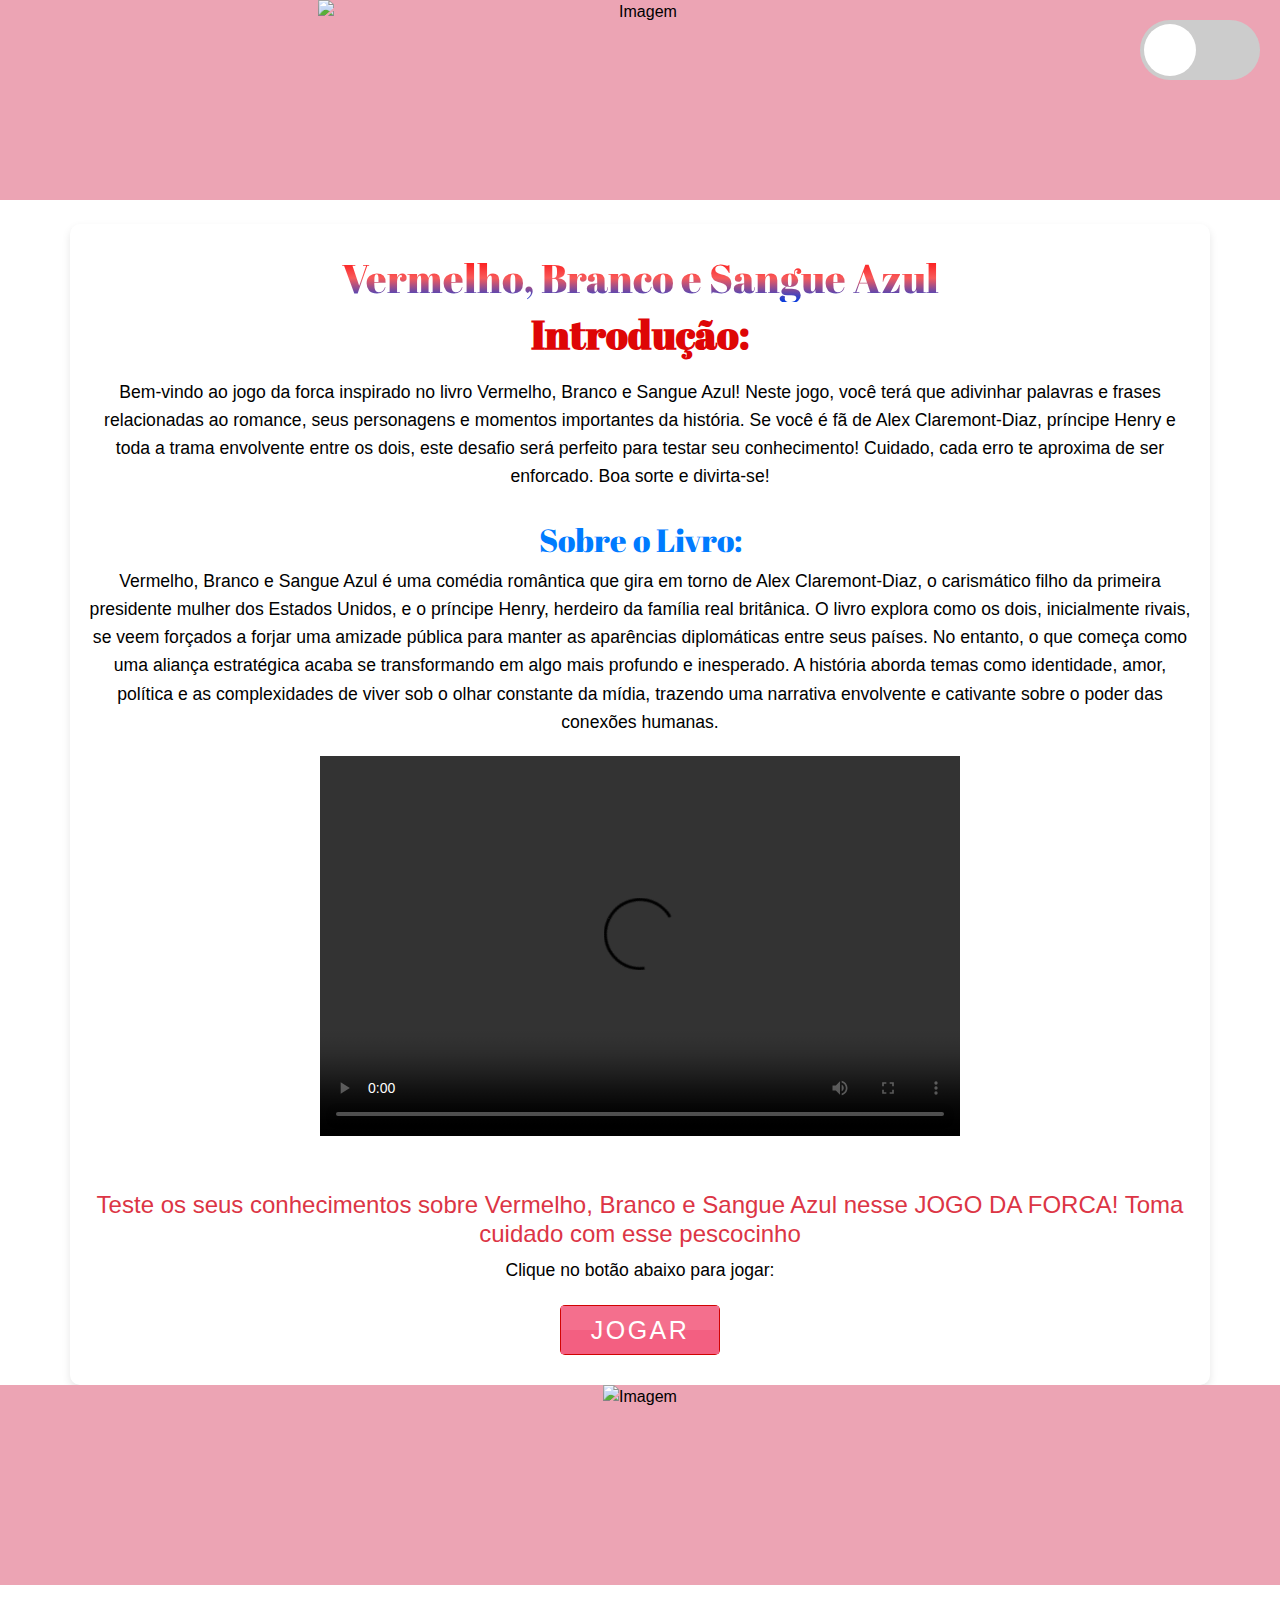
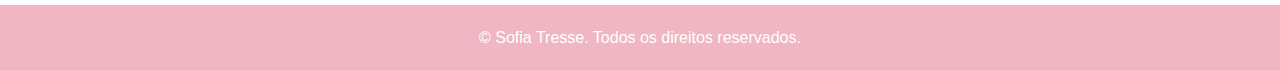
==== index.html @ 7de2cdf7 "Add files via upload" ====
<!DOCTYPE html>
<html lang="pt-br">
<head>
    <meta charset="UTF-8">
    <meta name="viewport" content="width=device-width, initial-scale=1.0">
    <title>Vermelho, Branco e Sangue Azul!</title>
    <meta http-equiv="X-UA-Compatible" content="IE=edge">
    <link rel="stylesheet" href="https://stackpath.bootstrapcdn.com/bootstrap/4.5.2/css/bootstrap.min.css">
    <link rel="stylesheet" href="./static/css/index.css">
    <link rel="stylesheet" href="https://fonts.googleapis.com/css?family=Abril+Fatface|Poppins">
    <link href="https://fonts.googleapis.com/css2?family=Montserrat:wght@400;700&display=swap" rel="stylesheet">
  
</head>
<body>

    <header>
        <div class="container">
            <img src="./static/images/capa1.jpeg" alt="Imagem" class="img-fluid livro-logo1">
        </div>
        <label class="switch">
            <input type="checkbox" id="darkModeToggle">
            <span class="slider round"></span>
        </label>

    </header>

    <main class="container mt-4">
        <section>
            <h1>Vermelho, Branco e Sangue Azul</h1>
            <h2>Introdução:</h2>
            <p>Bem-vindo ao jogo da forca inspirado no livro Vermelho, Branco e Sangue Azul! Neste jogo, você terá que adivinhar palavras e frases relacionadas ao romance, seus personagens e momentos importantes da história. Se você é fã de Alex Claremont-Diaz, príncipe Henry e toda a trama envolvente entre os dois, este desafio será perfeito para testar seu conhecimento! Cuidado, cada erro te aproxima de ser enforcado. Boa sorte e divirta-se!</p>

            <h3>Sobre o Livro:</h3>
            <p>Vermelho, Branco e Sangue Azul é uma comédia romântica que gira em torno de Alex Claremont-Diaz, o carismático filho da primeira presidente mulher dos Estados Unidos, e o príncipe Henry, herdeiro da família real britânica. O livro explora como os dois, inicialmente rivais, se veem forçados a forjar uma amizade pública para manter as aparências diplomáticas entre seus países. No entanto, o que começa como uma aliança estratégica acaba se transformando em algo mais profundo e inesperado. A história aborda temas como identidade, amor, política e as complexidades de viver sob o olhar constante da mídia, trazendo uma narrativa envolvente e cativante sobre o poder das conexões humanas.</p>
        </section>


        
          


        <video width="640" height="380" controls>
            <source src="./static/images/lv_0_20240930151808.mp4" type="video/mp4">

        </video>

        <h4 class="mt-5">Teste os seus conhecimentos sobre Vermelho, Branco e Sangue Azul nesse JOGO DA FORCA! Toma cuidado com esse pescocinho</h4>
        <p>Clique no botão abaixo para jogar:</p>

        <div class="botaogay">
        <a href="./pages/forca.html"><span>Jogar</span></a>
    </div>
    </main>

        <div class="faixa">
            <img src="./static/images/capa2.jpeg" alt="Imagem" class="img-fluid livro-logo2">
        </div> <!-- Faixa rosa com a imagem sobreposta -->

    <footer>
        <div class="container">
            <p class="rights">&copy; Sofia Tresse. Todos os direitos reservados.</p>
        </div>
    </footer>

    <script src="https://code.jquery.com/jquery-3.5.1.slim.min.js"></script>
    <script src="https://cdn.jsdelivr.net/npm/@popperjs/core@1.16.1/dist/umd/popper.min.js"></script>
    <script src="https://stackpath.bootstrapcdn.com/bootstrap/4.5.2/js/bootstrap.min.js"></script>
    <script src="./static/js/modoescuro.js"></script>
    
</body>
</html>
---- static/css/index.css ----
/* Estilos gerais */
body {
  font-family: "Arial", sans-serif;
  background-image: url(../images/Eua.png);
  margin: 0;
  padding: 0;
  color: #000000;
}

/* Estilos para o cabeçalho */
header {
  background-color: #eca4b4;
  padding: 0;
  text-align: center;
  position: relative;
  height: 200px;
}

header img {
  width: 58%; /* Largura padrão da imagem */
  height: auto; /* Mantém a proporção */
  max-width: 100%; /* Garante que a imagem não exceda o tamanho do container */
  display: block;
  margin: 0 auto; /* Centraliza horizontalmente */
}

/* Ajustes para dispositivos móveis */
@media (max-width: 768px) {
  header {
    height: 150px; /* Reduz a altura do cabeçalho em telas menores */
  }

  header img {
    width: 80%; /* Aumenta a largura da imagem em dispositivos menores */
  }

  main {
    padding: 20px;
    margin-top: 10px;
  }

  h1 {
    font-size: 1.8em; /* Reduz o tamanho da fonte do título em telas pequenas */
  }

  h2 {
    font-size: 2em; /* Ajusta o tamanho dos subtítulos */
  }

  h3 {
    font-size: 1.5em;
  }

  h4 {
    font-size: 1.2em;
  }

  p {
    font-size: 1em;
  }

  .rosa-faixa {
    height: 150px;
  }

  img.livro-logo2 {
    width: 70%; /* Ajusta o tamanho da imagem na faixa rosa */
    height: 150px; /* Mantém a altura proporcional */
  }
}

/* Ajustes para telas muito pequenas (smartphones pequenos) */
@media (max-width: 480px) {
  header {
    height: 120px; /* Reduz mais a altura em telas muito pequenas */
  }

  header img {
    width: 90%; /* Quase toda a largura do container em smartphones */
  }

  main {
    padding: 15px;
    margin-top: 10px;
  }

  h1 {
    font-size: 1.5em;
  }

  h2 {
    font-size: 1.8em;
  }

  h3 {
    font-size: 1.3em;
  }

  h4 {
    font-size: 1.1em;
  }

  p {
    font-size: 0.9em;
  }

  img.livro-logo2 {
    width: 90%;
    height: 120px;
  }
}

/* Estilos para o conteúdo principal */
main {
  background-color: #fff;
  padding: 30px;
  margin-top: 20px;
  box-shadow: 0 4px 8px rgba(0, 0, 0, 0.1);
  border-radius: 10px;
  text-align: center;
}

section h1,
h2,
h3,
h4 {
  text-align: center;
}

h1 {
  font-family: "Abril Fatface", serif;
  background-image: linear-gradient(
    to bottom,
    rgb(255, 0, 0),
    rgb(248, 90, 90),
    rgb(4, 59, 223)
  );
  background-clip: text;
  -webkit-background-clip: text;
  -webkit-text-fill-color: transparent;
  color: #d40318;
}

h2 {
  font-family: "Abril Fatface", serif;
  font-size: 2.5em;
  font-weight: bold;
  margin-bottom: 20px;
  color: #de0606;
}

h3 {
  font-family: "Abril Fatface", serif;
  font-size: 2em;
  margin-top: 30px;
  color: #007bff;
}

h4 {
  font-size: 1.5em;
  margin-top: 40px;
  color: #dc3545;
}

p {
  font-size: 1.1em;
  line-height: 1.6;
  margin-bottom: 20px;
  text-align: center;
}

/* Estilos para o botão de jogar */
.botaogay {
  display: flex;
  flex-direction: column;
  gap: 20px;
  justify-content: center;
  align-items: center;
}

a {
  position: relative;
  width: 160px;
  height: 50px;
  line-height: 48px;
  background: #d10303;
  text-transform: uppercase;
  font-size: 25px;
  text-align: center;
  letter-spacing: 0.1em;
  text-decoration: none;
  transition: 0.5s;
  border-radius: 5px;
}

a span {
  position: absolute;
  display: block;
  top: 1px;
  left: 1px;
  right: 1px;
  bottom: 1px;
  text-align: center;
  background: #f35f81;
  color: rgb(255, 255, 255);
  transition: 0.5s;
}

a:hover span {
  color: rgba(255, 255, 255, 1);
}

a span::before {
  content: "";
  position: absolute;
  top: 0;
  left: 0;
  width: 100%;
  height: 50%;
  background: rgba(255, 255, 255, 0.1);
  z-index: 10;
}

a::before {
  content: "";
  position: absolute;
  top: 0;
  left: 0;
  width: 100%;
  height: 100%;
  background: linear-gradient(
    45deg,
    #c0392b,
    #f39c12,
    #f1c40f,
    #2ecc71,
    #3498db,
    #2980b9,
    #9b59b6,
    #8e44ad
  );
  background-size: 400%;
  opacity: 0;
  transition: 2.5s;
  animation: eff 20s linear infinite;
}

a:hover::before,
a:hover::after {
  opacity: 1;
}

a::after {
  content: "";
  position: absolute;
  top: 0;
  left: 0;
  width: 100%;
  height: 100%;
  background: linear-gradient(
    45deg,
    #c0392b,
    #f39c12,
    #f1c40f,
    #2ecc71,
    #3498db,
    #2980b9,
    #9b59b6,
    #8e44ad
  );
  background-size: 400%;
  opacity: 0;
  filter: blur(20px);
  transition: 0.5s;
  animation: eff 20s ease infinite;
}

@keyframes eff {
  0% {
    background-position: 0 0;
  }
  50% {
    background-position: 400% 0;
  }
  100% {
    background-position: 0 0;
  }
}

/* Estilos para a imagem sobre a faixa */
.faixa {
  background-color: #eca4b4;
  height: 200px;
  width: 100%;
  position: relative;
  text-align: center;
}

img.livro-logo2 {
  width: 58%;
  height: 200px;
  object-fit: cover;
  margin-bottom: 30px;
}



/* Estilos para o rodapé */
footer {
  background-color: rgba(236, 164, 180, 0.8);
  padding: 10px 0;
  text-align: center;
  position: relative;
  margin-top: 20px;
  width: 100%;
}

footer .rights {
  font-size: 1em;
  color: #fff;
  margin: 0;
  padding: 10px 0;
}




/* Modo escuro */
body.dark-mode {
    background-image: url(../images/Eua2.png);
    font-family: "Arial", sans-serif;
    margin: 0;
    padding: 0;
    color: #f1f1f1;
   
}

main.dark-mode {
    background-color: #37373f;
    padding: 30px;
    margin-top: 20px;
    box-shadow: 0 4px 8px rgba(0, 0, 0, 0.1);
    border-radius: 10px;
    text-align: center;
  }

  h1.dark-mode {
    font-family: "Abril Fatface", serif;
    background-image: linear-gradient(
      to bottom,
      rgb(255, 255, 255),
      rgb(255, 255, 255),
      rgb(4, 59, 223)
    );
    background-clip: text;
    -webkit-background-clip: text;
    -webkit-text-fill-color: transparent;
    color: #ffffff;
  }


  h2.dark-mode {
    font-family: "Abril Fatface", serif;
    font-size: 2.5em;
    font-weight: bold;
    margin-bottom: 20px;
    color: #ffffff;
  }

  a span.dark-mode {
    position: absolute;
    display: block;
    top: 1px;
    left: 1px;
    right: 1px;
    bottom: 1px;
    text-align: center;
    background: #5f93f3;
    color: rgb(255, 255, 255);
    transition: 0.5s;
  }

  
/* Botão tipo deslizar */
.switch {
  position: absolute;
  top: 20px;
  right: 20px;
  display: inline-block;
  width: 120px; /* Aumentando a largura do botão */
  height: 60px;  /* Aumentando a altura do botão */
}

.switch input {
  display: none;
}

.slider {
  position: absolute;
  cursor: pointer;
  top: 0;
  left: 0;
  right: 0;
  bottom: 0;
  background-color: #ccc;
  transition: .4s;
  border-radius: 34px; /* Bordas ajustadas para o novo tamanho */
}

.slider:before {
  position: absolute;
  content: "";
  height: 52px;  /* Aumentando o tamanho da bolinha */
  width: 52px;
  left: 4px;
  bottom: 4px;
  background-color: white;
  transition: .4s;
  border-radius: 50%;
}

input:checked + .slider {
  background-color: #fc68a5;
}

input:checked + .slider:before {
  transform: translateX(60px); /* Aumentando a distância para a bolinha */
}

.slider.round {
  border-radius: 34px; /* Mantendo bordas arredondadas */
}


/* Conteúdo no modo escuro */
header.dark-mode {
    background-color: #37373f;
    
}

footer.dark-mode {
    background-color: #444;
    color: #f1f1f1;
}
body.dark-mode .livro-logo2 {
    content: url(../images/capa22.png);

}

    body.dark-mode .livro-logo1 {
        content: url(../images/capa12.png);
}

.faixa.dark-mode {
  background-color: #37373f;
  height: 200px;
  width: 100%;
  position: relative;
  text-align: center;
}
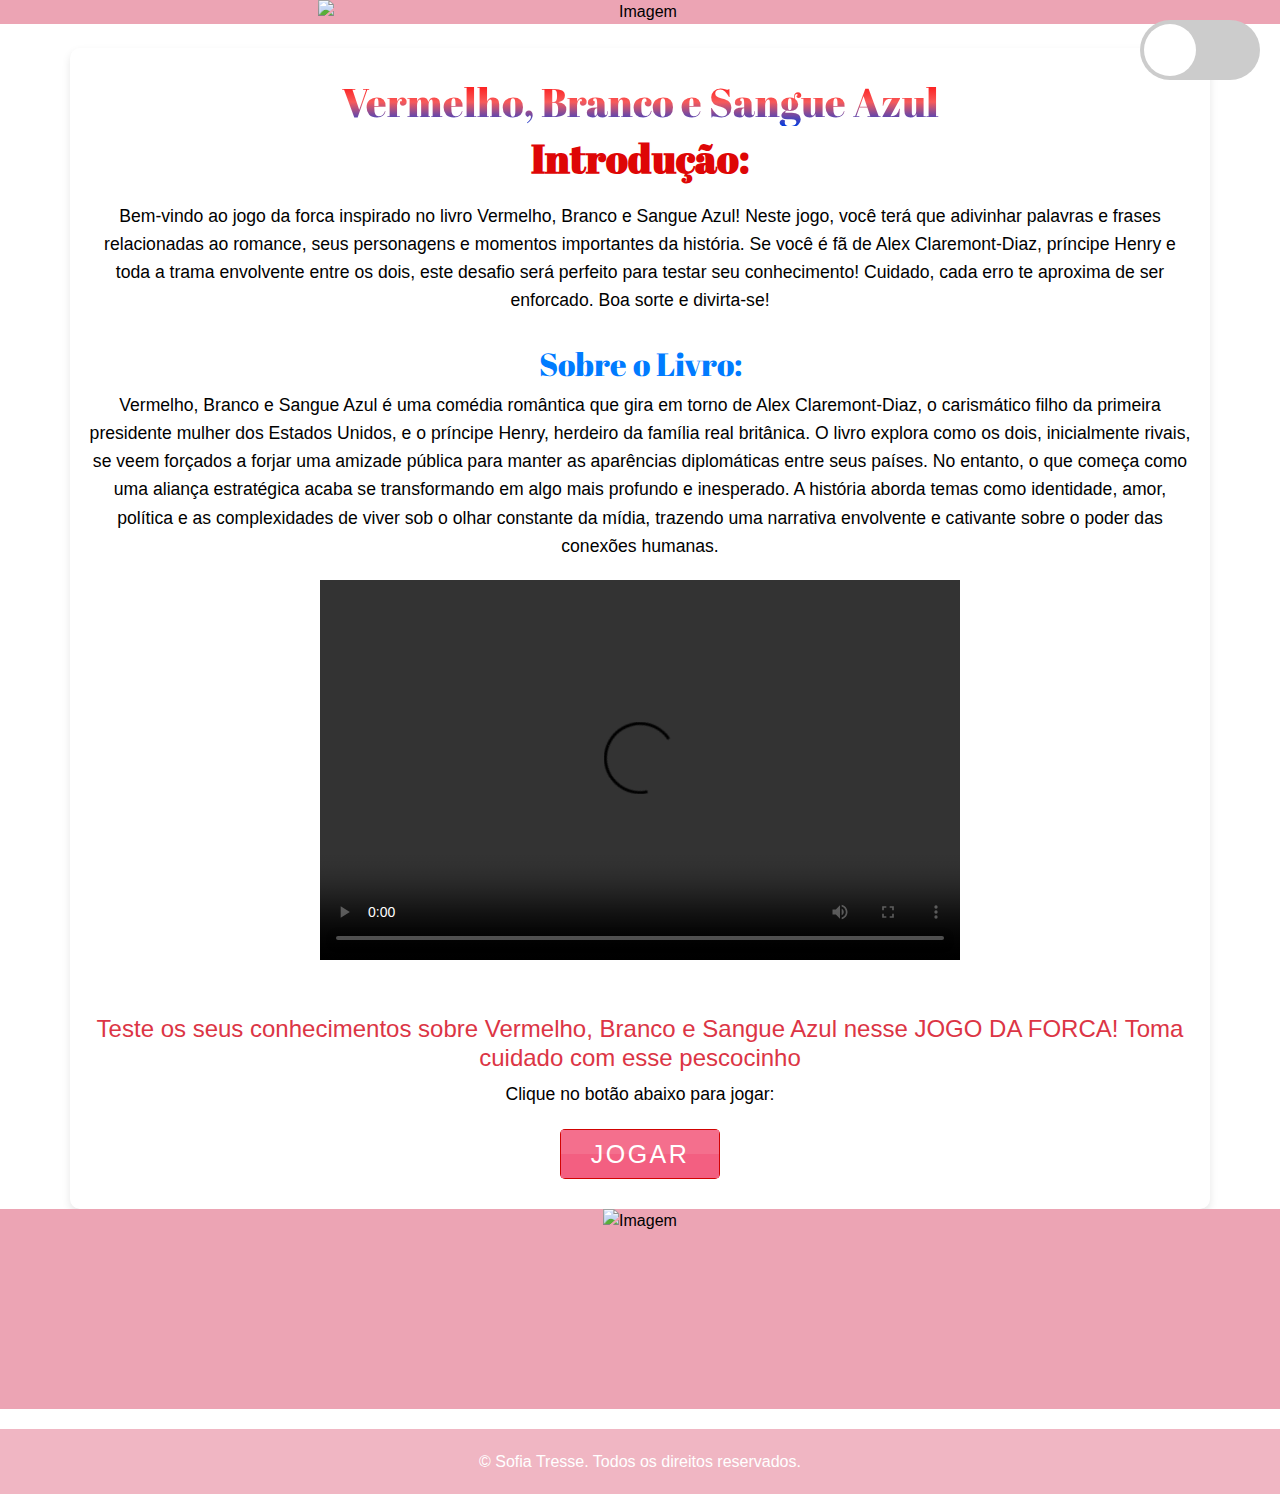
==== commit d31d5c36: "Add files via upload" ====
--- a/index.html
+++ b/index.html
@@ -67,5 +67,9 @@
     <script src="https://stackpath.bootstrapcdn.com/bootstrap/4.5.2/js/bootstrap.min.js"></script>
     <script src="./static/js/modoescuro.js"></script>
     
+    
 </body>
 </html>
+
+
+
--- a/static/css/index.css
+++ b/static/css/index.css
@@ -13,7 +13,6 @@
   padding: 0;
   text-align: center;
   position: relative;
-  height: 200px;
 }
 
 header img {
@@ -26,10 +25,6 @@
 
 /* Ajustes para dispositivos móveis */
 @media (max-width: 768px) {
-  header {
-    height: 150px; /* Reduz a altura do cabeçalho em telas menores */
-  }
-
   header img {
     width: 80%; /* Aumenta a largura da imagem em dispositivos menores */
   }
@@ -71,10 +66,6 @@
 
 /* Ajustes para telas muito pequenas (smartphones pequenos) */
 @media (max-width: 480px) {
-  header {
-    height: 120px; /* Reduz mais a altura em telas muito pequenas */
-  }
-
   header img {
     width: 90%; /* Quase toda a largura do container em smartphones */
   }
@@ -107,6 +98,15 @@
   img.livro-logo2 {
     width: 90%;
     height: 120px;
+
+
+  }
+}
+
+
+@media (max-width: 600px) {
+  .container {
+      max-width: 90%;
   }
 }
 
@@ -304,6 +304,113 @@
 }
 
 
+/* Ajustes para o botão de alternância (switch) */
+.switch {
+  position: absolute;
+  top: 20px;
+  right: 20px;
+  display: inline-block;
+  width: 100px; /* Largura padrão do botão */
+  height: 50px;  /* Altura padrão do botão */
+}
+
+.switch input {
+  display: none;
+}
+
+.slider {
+  position: absolute;
+  cursor: pointer;
+  top: 0;
+  left: 0;
+  right: 0;
+  bottom: 0;
+  background-color: #ccc;
+  transition: 0.4s;
+  border-radius: 30px; /* Bordas arredondadas */
+}
+
+.slider:before {
+  position: absolute;
+  content: "";
+  height: 44px;  /* Tamanho da bolinha */
+  width: 44px;
+  left: 3px;
+  bottom: 3px;
+  background-color: white;
+  transition: 0.4s;
+  border-radius: 50%;
+}
+
+input:checked + .slider {
+  background-color: #fc68a5;
+}
+
+input:checked + .slider:before {
+  transform: translateX(48px); /* Distância para a bolinha ao deslizar */
+}
+
+.slider.round {
+  border-radius: 30px; /* Mantendo bordas arredondadas */
+}
+
+/* Ajustes para dispositivos menores (telas abaixo de 768px) */
+@media (max-width: 768px) {
+  .switch {
+    width: 50px;  /* Largura ligeiramente reduzida em telas médias */
+    height: 45px;  /* Altura reduzida */
+  }
+
+  .slider:before {
+    height: 40px;  /* Bolinha menor para ajuste */
+    width: 40px;
+  }
+
+  input:checked + .slider:before {
+    transform: translateX(42px); /* Distância ajustada para o tamanho reduzido */
+  }
+}
+
+@media (max-width: 768px) {
+  .switch {
+    width: 60px; /* Largura reduzida em 2x */
+    height: 30px; /* Altura reduzida em 2x */
+  }
+
+  .slider:before {
+    height: 26px; /* Bolinha menor em 2x */
+    width: 26px;
+  }
+
+  input:checked + .slider:before {
+    transform: translateX(28px); /* Distância ajustada */
+  }
+
+  .slider {
+    border-radius: 17px; /* Bordas ajustadas para o novo tamanho */
+  }
+}
+/* Ajustes para o vídeo */
+video {
+  max-width: 100%; /* Garante que o vídeo não ultrapasse a largura do container */
+  height: auto; /* Mantém a proporção do vídeo */
+}
+
+@media (max-width: 768px) {
+  video {
+    width: 90%; /* Aumenta a largura do vídeo em dispositivos menores */
+    height: auto; /* Mantém a proporção */
+  }
+}
+
+@media (max-width: 480px) {
+  video {
+    width: 100%; /* Ocupa toda a largura em smartphones pequenos */
+    height: auto; /* Mantém a proporção */
+  }
+}
+
+
 
 /* Estilos para o rodapé */
 footer {
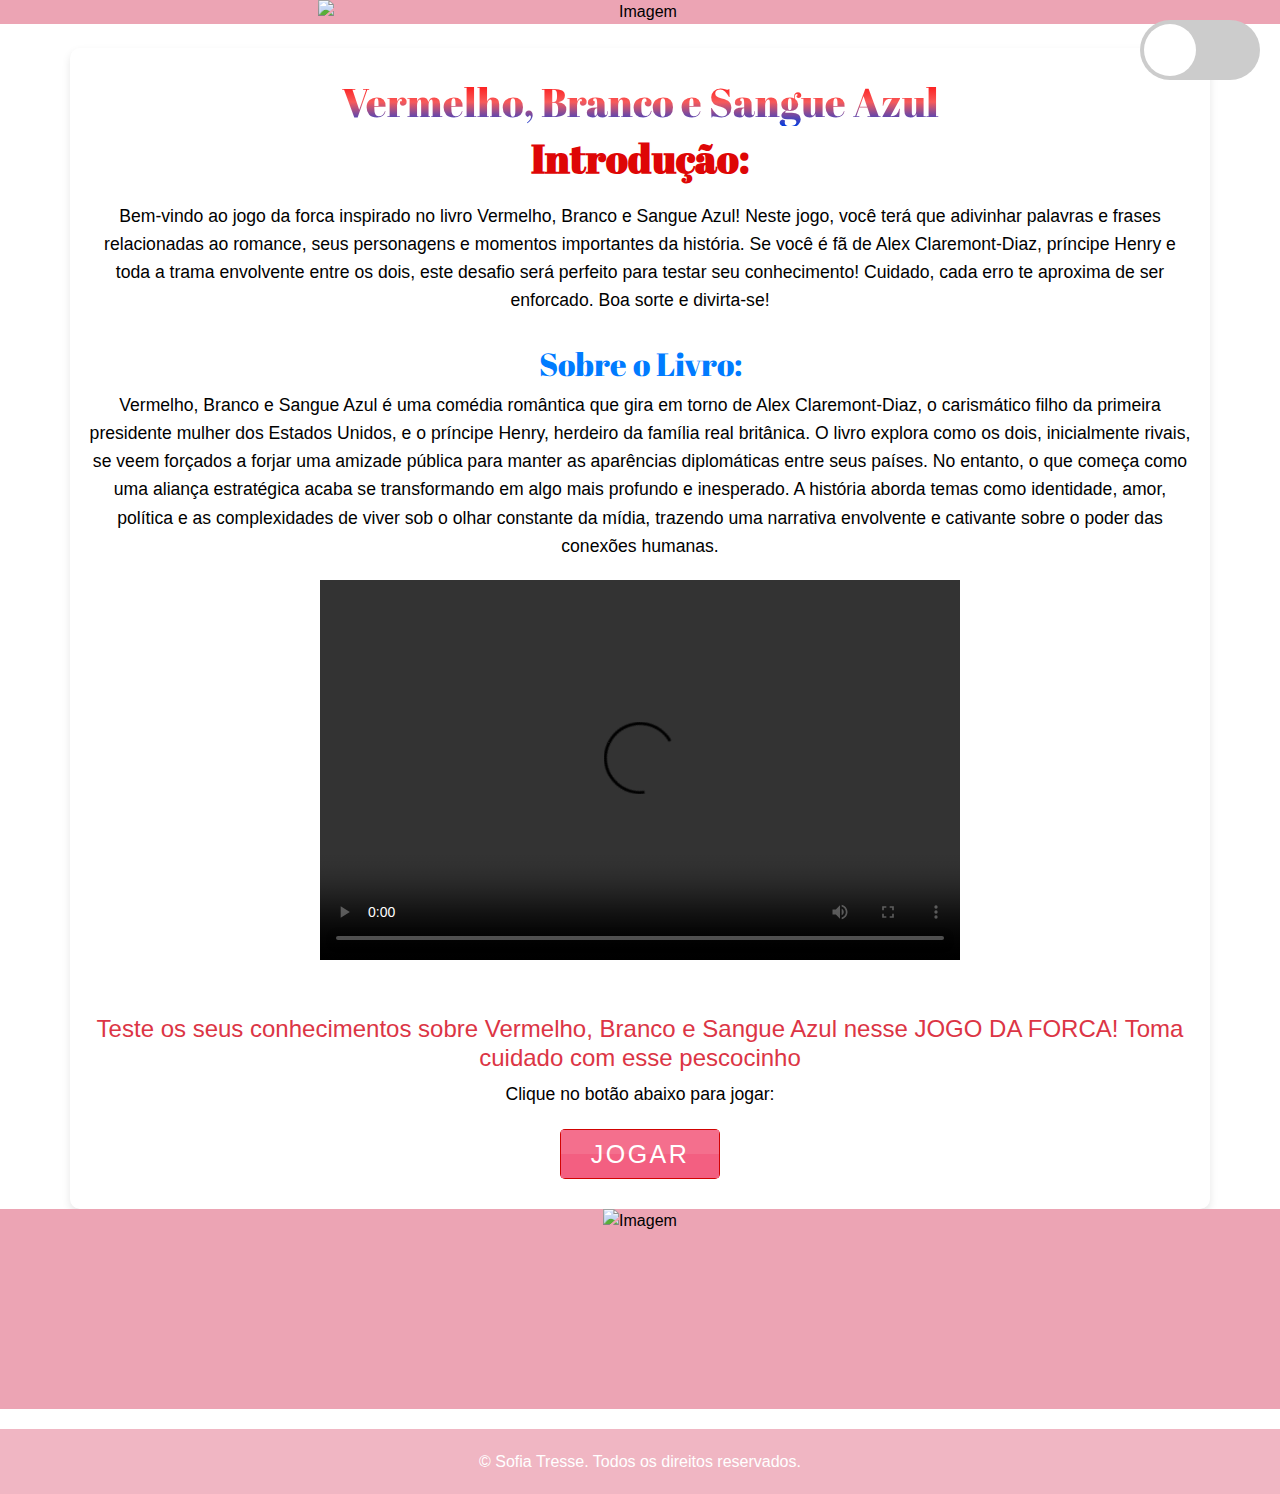
==== commit b719d83b: "JogoDaForca-09-10-2024" ====
--- a/index.html
+++ b/index.html
@@ -17,6 +17,7 @@
         <div class="container">
             <img src="./static/images/capa1.jpeg" alt="Imagem" class="img-fluid livro-logo1">
         </div>
+        
         <label class="switch">
             <input type="checkbox" id="darkModeToggle">
             <span class="slider round"></span>
--- a/static/css/index.css
+++ b/static/css/index.css
@@ -538,6 +538,25 @@
   border-radius: 34px; /* Mantendo bordas arredondadas */
 }
 
+@media (max-width: 600px) {
+  .switch {
+      width: 80px; /* Reduz a largura do botão */
+      height: 40px; /* Reduz a altura do botão */
+      top: 10px; /* Ajuste da posição */
+      right: 10px; /* Ajuste da posição */
+  }
+
+  .slider:before {
+      height: 35px; /* Reduz a altura da bolinha */
+      width: 35px; /* Reduz a largura da bolinha */
+  }
+
+  input:checked + .slider:before {
+      transform: translateX(40px); /* Ajuste da translação para a bolinha no modo ativo */
+  }
+
+}
+
 
 /* Conteúdo no modo escuro */
 header.dark-mode {
@@ -549,19 +568,29 @@
     background-color: #444;
     color: #f1f1f1;
 }
-body.dark-mode .livro-logo2 {
-    content: url(../images/capa22.png);
-
-}
+
+faixa.dark-mode .livro-logo2 {
+  content: url(../images/capa22.png);
+}
+
+
+.dark-mode.body {
+  background-image: url(../images/Eua1.png);
+  margin: 0;
+  padding: 0;
+  color: #f1f1f1;
+}
+
+
 
     body.dark-mode .livro-logo1 {
         content: url(../images/capa12.png);
 }
 
 .faixa.dark-mode {
-  background-color: #37373f;
+  background-color: #37373f; /* Cor de fundo mais escura */
   height: 200px;
   width: 100%;
   position: relative;
   text-align: center;
-}+}
